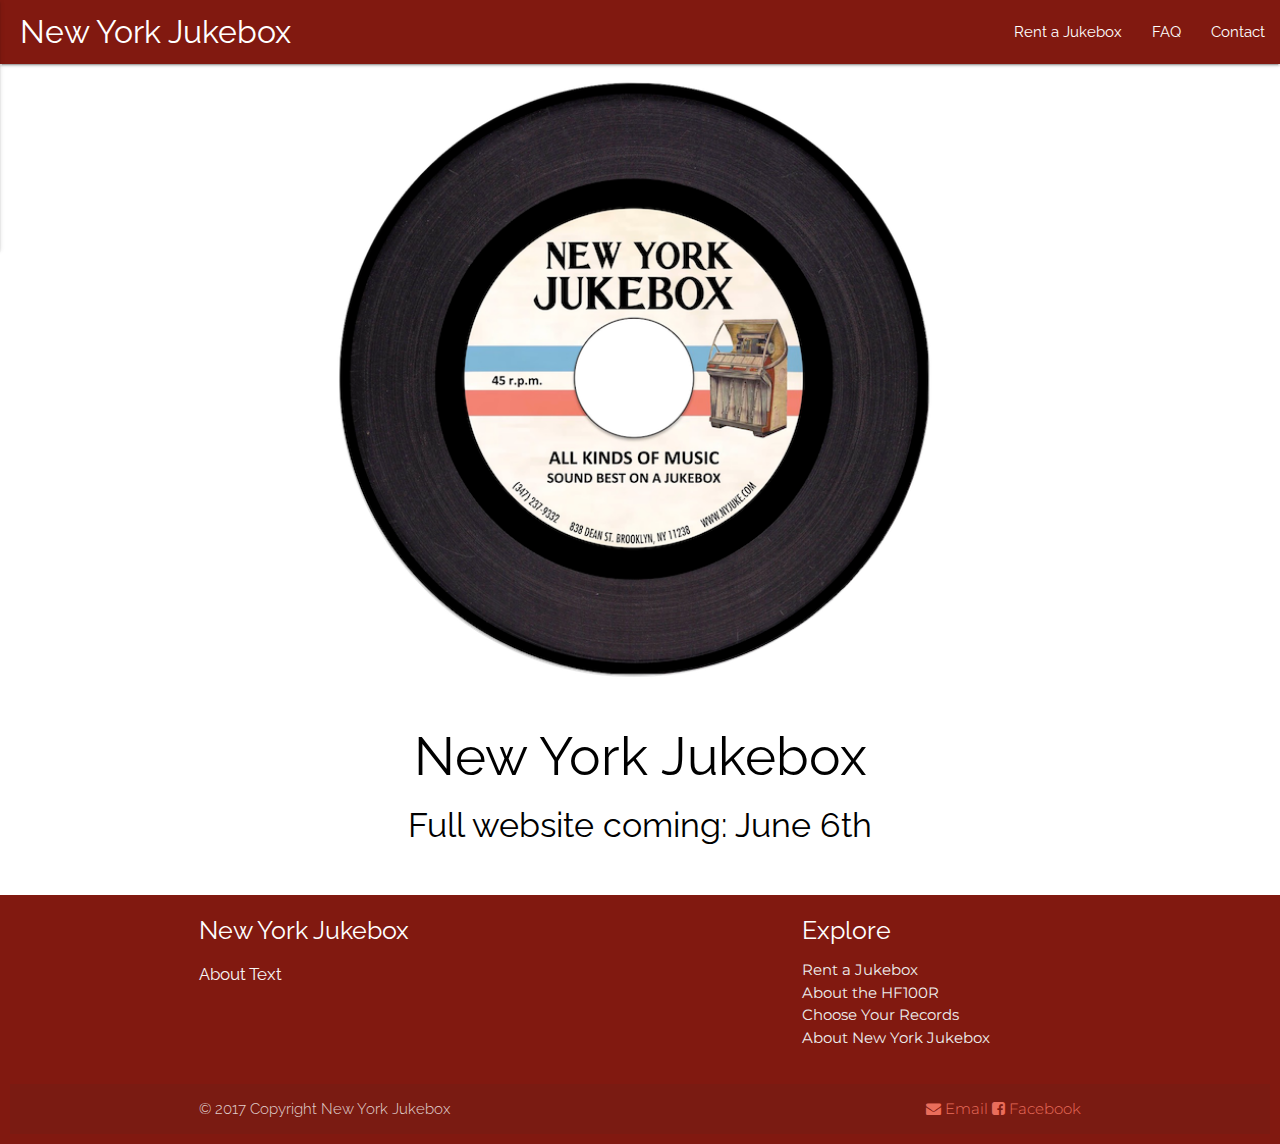
==== index.html @ 5711ad5c "initial commit" ====
<!DOCTYPE html>
<html>
<head>
    <link rel="shortcut icon" href="favicon.ico">
    <meta charset="utf-8">
    <meta http-equiv="X-UA-Compatible" content="IE=edge">
    <meta name="viewport" content="width=device-width, initial-scale=1">
    <meta name="description" content="">
    <meta name="author" content="">

    <title>New York Jukebox</title>

    <!-- Materialize CSS -->
    <link type="text/css" rel="stylesheet" href="css/materialize.min.css"  media="screen,projection"/>

    <!-- Custom CSS -->
    <link href="css/theme.css" rel="stylesheet">

    <!-- Fonts -->
    <link href='https://fonts.googleapis.com/css?family=Montserrat' rel='stylesheet' type='text/css'>
    <link rel="stylesheet" href="https://maxcdn.bootstrapcdn.com/font-awesome/4.5.0/css/font-awesome.min.css">
    <link href='https://fonts.googleapis.com/css?family=Raleway' rel='stylesheet' type='text/css'>
    <link href='https://fonts.googleapis.com/css?family=Monofett' rel='stylesheet' type='text/css'>
</head>


<body>

<div class="navbar-fixed">
  <nav role="navigation">
    <div class="nav-wrapper">
      <a href="index.html" class="brand-logo">New York Jukebox</a>
      <a href="#" data-activates="mobile-demo" class="button-collapse"><i class="fa fa-bars" aria-hidden="true"></i></a>

      <ul class="right hide-on-med-and-down">
        <li><a href="rent.html">Rent a Jukebox</a></li>
        <li><a href="faq.html">FAQ</a></li>
        <li><a href="#contact">Contact</a></li>
      </ul>
      <ul class="side-nav" id="mobile-demo">
        <li><a href="rent.html">Rent a Jukebox</a></li>
        <li><a href="faq.html">FAQ</a></li>
        <li><a href="#contact">Contact</a></li>
      </ul>
    </div>
  </nav>
</div>

<div id="header" class="center-align">
    <img src="img/logo.png" id="logo">
    <h2>New York Jukebox</h2>
    <h4> Full website coming: June 6th</h4>
</div>

</body>

<!-- Footer -->
<footer class="page-footer">
  <div class="container" id="contact">
    <div class="row">
      <div class="col l6 s12">
        <h5 class="white-text">New York Jukebox</h5>
        <p class="grey-text text-lighten-4">About Text</p>
      </div>
      <div class="col l4 offset-l2 s12">
        <h5 class="white-text">Explore</h5>
        <ul>
          <li><a class="grey-text text-lighten-3" href="#">Rent a Jukebox</a></li>
          <li><a class="grey-text text-lighten-3" href="#">About the HF100R</a></li>
          <li><a class="grey-text text-lighten-3" href="#">Choose Your Records</a></li>
          <li><a class="grey-text text-lighten-3" href="#">About New York Jukebox</a></li>
        </ul>
      </div>
    </div>
  </div>
  <div class="footer-copyright">
    <div class="container">
    © 2017 Copyright New York Jukebox
      <div class="grey-text text-lighten-4 right">
        <a href="mailto:swords@nyjuke.com "><i class="fa fa-envelope"></i> Email </a>
        <a href="#"><i class="fa fa-facebook-square"></i> Facebook </a>
      </div>
    </div>
  </div>
</footer>

<script src="https://ajax.googleapis.com/ajax/libs/jquery/1.11.0/jquery.min.js"></script>
<script type="text/javascript" src="js/materialize.min.js"></script>
<script src="js/theme.js"></script>
</html>
---- css/theme.css ----
/*
 * Theme colors:
 *      red #811910;
 */


@import url(https://fonts.googleapis.com/css?family=Josefin+Sans);

body {
	background-color: #fff;
	color: #000;
    font-family: 'Raleway', sans-serif;
}
p {
    font-size: 1.15em;
}

/* NAV BAR */
.nav-wrapper {
    background-color: #811910;
    padding-left: 20px;
}
.nav-wrapper li:hover {
    background-color: #EA6D5B;
}
#mobile-demo{
    height: 250px !important;
}

/* HOME PAGE */
#logo {
    height: 70vh;
}

/* RENT PAGE */
#rent-about {
    text-align: justify;
}


/* FOOTER */
footer.page-footer {
    padding: 10px;
    background-color:#811910;
    margin-top: 50px;
}

footer a {
    color: #EA6D5B;
    font-family: 'Montserrat', sans-serif;
}
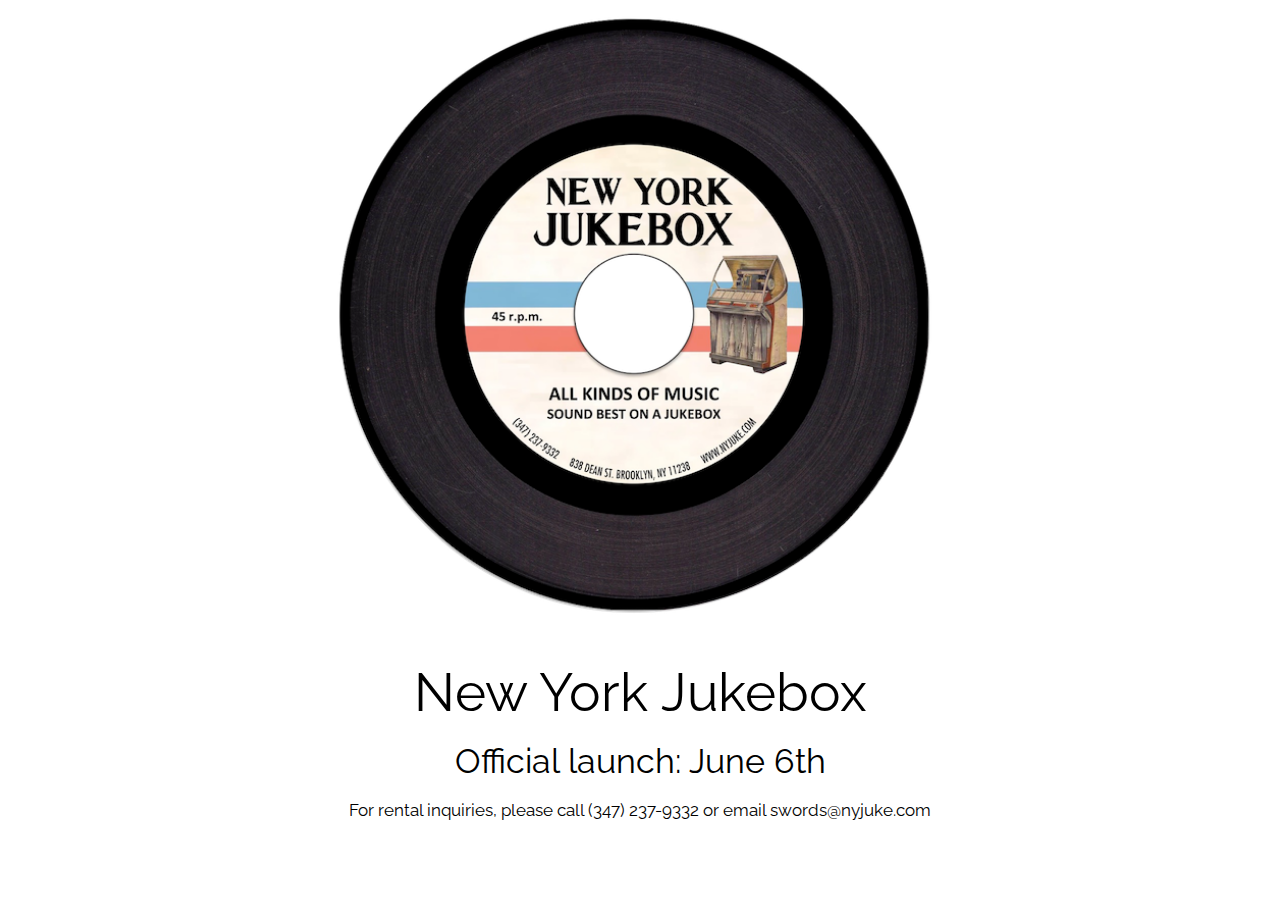
==== commit 7a2bef58: "removed extra pages" ====
--- a/index.html
+++ b/index.html
@@ -26,63 +26,14 @@
 
 <body>
 
-<div class="navbar-fixed">
-  <nav role="navigation">
-    <div class="nav-wrapper">
-      <a href="index.html" class="brand-logo">New York Jukebox</a>
-      <a href="#" data-activates="mobile-demo" class="button-collapse"><i class="fa fa-bars" aria-hidden="true"></i></a>
-
-      <ul class="right hide-on-med-and-down">
-        <li><a href="rent.html">Rent a Jukebox</a></li>
-        <li><a href="faq.html">FAQ</a></li>
-        <li><a href="#contact">Contact</a></li>
-      </ul>
-      <ul class="side-nav" id="mobile-demo">
-        <li><a href="rent.html">Rent a Jukebox</a></li>
-        <li><a href="faq.html">FAQ</a></li>
-        <li><a href="#contact">Contact</a></li>
-      </ul>
-    </div>
-  </nav>
-</div>
-
 <div id="header" class="center-align">
     <img src="img/logo.png" id="logo">
     <h2>New York Jukebox</h2>
-    <h4> Full website coming: June 6th</h4>
+    <h4>Official launch: June 6th</h4>
+    <p>For rental inquiries, please call (347) 237-9332 or email swords@nyjuke.com</p>
 </div>
 
 </body>
-
-<!-- Footer -->
-<footer class="page-footer">
-  <div class="container" id="contact">
-    <div class="row">
-      <div class="col l6 s12">
-        <h5 class="white-text">New York Jukebox</h5>
-        <p class="grey-text text-lighten-4">About Text</p>
-      </div>
-      <div class="col l4 offset-l2 s12">
-        <h5 class="white-text">Explore</h5>
-        <ul>
-          <li><a class="grey-text text-lighten-3" href="#">Rent a Jukebox</a></li>
-          <li><a class="grey-text text-lighten-3" href="#">About the HF100R</a></li>
-          <li><a class="grey-text text-lighten-3" href="#">Choose Your Records</a></li>
-          <li><a class="grey-text text-lighten-3" href="#">About New York Jukebox</a></li>
-        </ul>
-      </div>
-    </div>
-  </div>
-  <div class="footer-copyright">
-    <div class="container">
-    © 2017 Copyright New York Jukebox
-      <div class="grey-text text-lighten-4 right">
-        <a href="mailto:swords@nyjuke.com "><i class="fa fa-envelope"></i> Email </a>
-        <a href="#"><i class="fa fa-facebook-square"></i> Facebook </a>
-      </div>
-    </div>
-  </div>
-</footer>
 
 <script src="https://ajax.googleapis.com/ajax/libs/jquery/1.11.0/jquery.min.js"></script>
 <script type="text/javascript" src="js/materialize.min.js"></script>
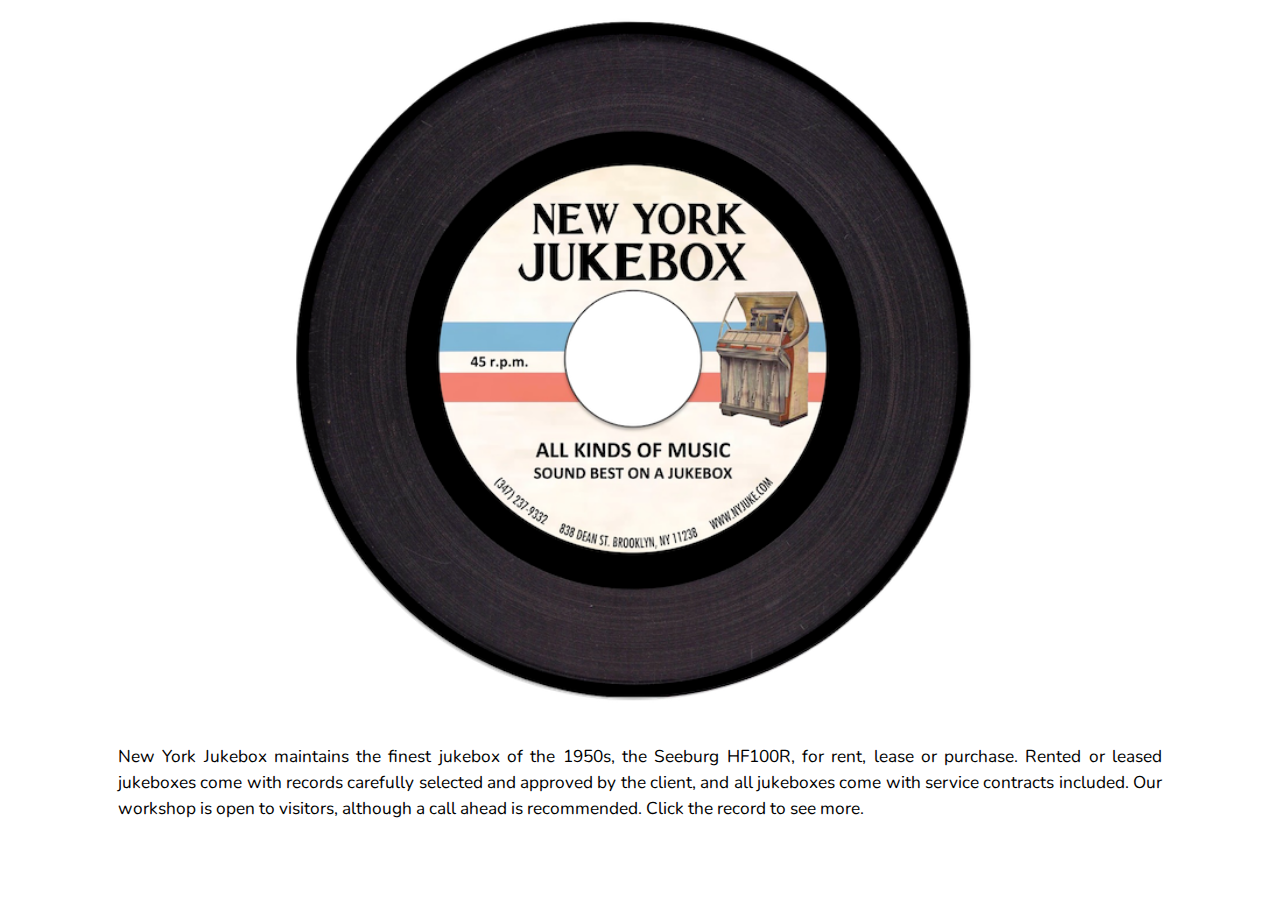
==== commit 7ae23b41: "finished site" ====
--- a/index.html
+++ b/index.html
@@ -5,8 +5,8 @@
     <meta charset="utf-8">
     <meta http-equiv="X-UA-Compatible" content="IE=edge">
     <meta name="viewport" content="width=device-width, initial-scale=1">
-    <meta name="description" content="">
-    <meta name="author" content="">
+    <meta name="description" content="New York Jukebox">
+    <meta name="author" content="New York Jukebox">
 
     <title>New York Jukebox</title>
 
@@ -17,20 +17,18 @@
     <link href="css/theme.css" rel="stylesheet">
 
     <!-- Fonts -->
-    <link href='https://fonts.googleapis.com/css?family=Montserrat' rel='stylesheet' type='text/css'>
+    <link href="https://fonts.googleapis.com/css?family=Nunito" rel="stylesheet">
     <link rel="stylesheet" href="https://maxcdn.bootstrapcdn.com/font-awesome/4.5.0/css/font-awesome.min.css">
-    <link href='https://fonts.googleapis.com/css?family=Raleway' rel='stylesheet' type='text/css'>
-    <link href='https://fonts.googleapis.com/css?family=Monofett' rel='stylesheet' type='text/css'>
 </head>
 
 
-<body>
-
-<div id="header" class="center-align">
-    <img src="img/logo.png" id="logo">
-    <h2>New York Jukebox</h2>
-    <h4>Official launch: June 6th</h4>
-    <p>For rental inquiries, please call (347) 237-9332 or email swords@nyjuke.com</p>
+<body class="center-align">
+    <a href="home.html"><img src="img/logo.png" id="landing"></a>
+    <div class="row">
+        <div class="col s12 m10 offset-m1">
+            <p>New York Jukebox maintains the finest jukebox of the 1950s, the Seeburg HF100R, for rent, lease or purchase. Rented or leased jukeboxes come with records carefully selected and approved by the client, and all jukeboxes come with service contracts included. Our workshop is open to visitors, although a call ahead is recommended.  Click the record to see more.</p>
+        </div>
+    </div>
 </div>
 
 </body>
--- a/css/theme.css
+++ b/css/theme.css
@@ -9,32 +9,59 @@
 body {
 	background-color: #fff;
 	color: #000;
-    font-family: 'Raleway', sans-serif;
+    font-family:  'Nunito', sans-serif;
 }
 p {
     font-size: 1.15em;
+    text-align:justify;
 }
 
 /* NAV BAR */
-.nav-wrapper {
-    background-color: #811910;
-    padding-left: 20px;
+.menu {
+    padding-top: 5vh;
 }
-.nav-wrapper li:hover {
-    background-color: #EA6D5B;
+.menu img{
+    width: 100%;
 }
-#mobile-demo{
-    height: 250px !important;
+#nav_button {
+    padding-top: 40vh;
 }
 
 /* HOME PAGE */
-#logo {
-    height: 70vh;
+#landing {
+    height: 80vh;
+}
+#home_logo {
+    height: 30vh;
+}
+
+/* MENU PAGE */
+#juke-btn {
+    width: 100%;
+}
+
+/* SEEBURG PAGE */
+#no_display {
+    display: none;
 }
 
 /* RENT PAGE */
 #rent-about {
     text-align: justify;
+}
+.parallax-container{
+    height: 300px;
+}
+
+/*FAQ PAGE*/
+.faq-list>li{
+    opacity: 0;
+}
+
+/* ABOUT PAGE */
+#kid_juke {
+    width: 100%;
+    padding-top: 5vh;
 }
 
 
